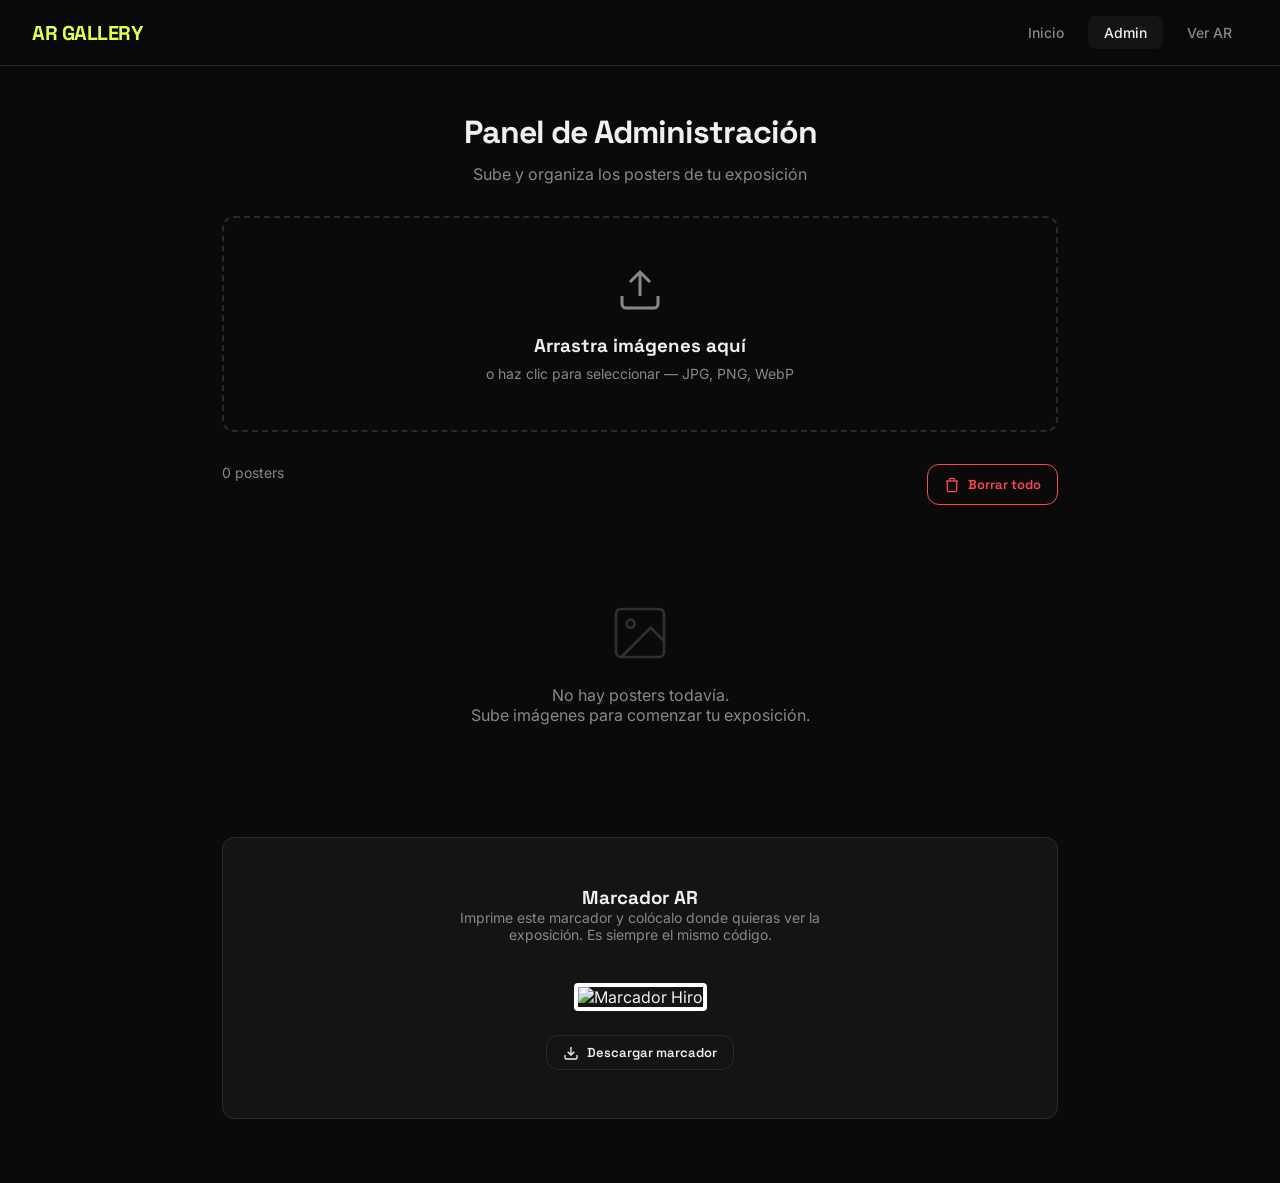
==== admin.html @ c00a3295 "Initial commit: AR Gallery platform Web-based AR exhibition platform with poster management, marker-" ====
<!DOCTYPE html>
<html lang="es">
<head>
  <meta charset="UTF-8">
  <meta name="viewport" content="width=device-width, initial-scale=1.0">
  <title>Admin — AR Gallery</title>
  <link rel="stylesheet" href="css/style.css">
</head>
<body>

  <nav class="nav">
    <a href="index.html" class="nav-brand">AR GALLERY</a>
    <div class="nav-links">
      <a href="index.html">Inicio</a>
      <a href="admin.html" class="active">Admin</a>
      <a href="ar.html">Ver AR</a>
    </div>
  </nav>

  <div class="admin-container">
    <div class="section-header" style="margin-bottom: 2rem;">
      <h2>Panel de Administración</h2>
      <p>Sube y organiza los posters de tu exposición</p>
    </div>

    <!-- Upload Zone -->
    <div class="upload-zone" id="uploadZone">
      <svg width="48" height="48" viewBox="0 0 24 24" fill="none" stroke="currentColor" stroke-width="1.5">
        <path d="M21 15v4a2 2 0 0 1-2 2H5a2 2 0 0 1-2-2v-4"/>
        <polyline points="17 8 12 3 7 8"/>
        <line x1="12" y1="3" x2="12" y2="15"/>
      </svg>
      <h3>Arrastra imágenes aquí</h3>
      <p>o haz clic para seleccionar — JPG, PNG, WebP</p>
      <input type="file" id="fileInput" multiple accept="image/*">
    </div>

    <!-- Actions -->
    <div class="admin-actions">
      <div class="poster-count" id="posterCount">0 posters</div>
      <div style="flex:1"></div>
      <button class="btn btn-danger btn-sm" id="clearAllBtn">
        <svg width="16" height="16" viewBox="0 0 24 24" fill="none" stroke="currentColor" stroke-width="2"><polyline points="3 6 5 6 21 6"/><path d="M19 6v14a2 2 0 0 1-2 2H7a2 2 0 0 1-2-2V6m3 0V4a2 2 0 0 1 2-2h4a2 2 0 0 1 2 2v2"/></svg>
        Borrar todo
      </button>
    </div>

    <!-- Poster Grid -->
    <div class="poster-grid" id="posterGrid"></div>
    <div class="empty-state" id="emptyState">
      <svg width="64" height="64" viewBox="0 0 24 24" fill="none" stroke="currentColor" stroke-width="1">
        <rect x="3" y="3" width="18" height="18" rx="2" ry="2"/>
        <circle cx="8.5" cy="8.5" r="1.5"/>
        <polyline points="21 15 16 10 5 21"/>
      </svg>
      <p>No hay posters todavía.<br>Sube imágenes para comenzar tu exposición.</p>
    </div>

    <!-- Marker Section -->
    <div class="marker-section">
      <h3>Marcador AR</h3>
      <p>Imprime este marcador y colócalo donde quieras ver la exposición. Es siempre el mismo código.</p>
      <img src="https://raw.githubusercontent.com/AR-js-org/AR.js/master/data/images/hiro.png" alt="Marcador Hiro" id="markerImg">
      <br>
      <a href="https://raw.githubusercontent.com/AR-js-org/AR.js/master/data/images/hiro.png" download="marcador-ar-gallery.png" class="btn btn-secondary btn-sm">
        <svg width="16" height="16" viewBox="0 0 24 24" fill="none" stroke="currentColor" stroke-width="2"><path d="M21 15v4a2 2 0 0 1-2 2H5a2 2 0 0 1-2-2v-4"/><polyline points="7 10 12 15 17 10"/><line x1="12" y1="15" x2="12" y2="3"/></svg>
        Descargar marcador
      </a>
    </div>
  </div>

  <!-- Confirm Delete Modal -->
  <div class="modal-overlay" id="confirmModal">
    <div class="modal">
      <h3>Borrar todos los posters</h3>
      <p>Esta acción eliminará todos los posters cargados. No se puede deshacer.</p>
      <div class="modal-actions">
        <button class="btn btn-secondary btn-sm" id="cancelDelete">Cancelar</button>
        <button class="btn btn-danger btn-sm" id="confirmDelete">Borrar todo</button>
      </div>
    </div>
  </div>

  <script type="module">
    import { addPoster, getPosters, deletePoster, clearAllPosters } from './js/storage.js';

    const uploadZone = document.getElementById('uploadZone');
    const fileInput = document.getElementById('fileInput');
    const posterGrid = document.getElementById('posterGrid');
    const emptyState = document.getElementById('emptyState');
    const posterCount = document.getElementById('posterCount');
    const clearAllBtn = document.getElementById('clearAllBtn');
    const confirmModal = document.getElementById('confirmModal');
    const cancelDelete = document.getElementById('cancelDelete');
    const confirmDelete = document.getElementById('confirmDelete');

    // Drag & drop
    ['dragenter', 'dragover'].forEach(evt => {
      uploadZone.addEventListener(evt, (e) => {
        e.preventDefault();
        uploadZone.classList.add('dragover');
      });
    });
    ['dragleave', 'drop'].forEach(evt => {
      uploadZone.addEventListener(evt, (e) => {
        e.preventDefault();
        uploadZone.classList.remove('dragover');
      });
    });
    uploadZone.addEventListener('drop', (e) => {
      handleFiles(e.dataTransfer.files);
    });

    fileInput.addEventListener('change', () => {
      handleFiles(fileInput.files);
      fileInput.value = '';
    });

    async function handleFiles(files) {
      for (const file of files) {
        if (!file.type.startsWith('image/')) continue;
        const dataURL = await readFileAsDataURL(file);
        await addPoster(dataURL, file.name.replace(/\.[^.]+$/, ''));
      }
      await renderPosters();
    }

    function readFileAsDataURL(file) {
      return new Promise((resolve) => {
        const reader = new FileReader();
        reader.onload = () => resolve(reader.result);
        reader.readAsDataURL(file);
      });
    }

    async function renderPosters() {
      const posters = await getPosters();
      posterCount.textContent = `${posters.length} poster${posters.length !== 1 ? 's' : ''}`;
      emptyState.style.display = posters.length === 0 ? 'block' : 'none';
      posterGrid.innerHTML = '';
      posters.forEach((poster) => {
        const card = document.createElement('div');
        card.className = 'poster-card';
        card.innerHTML = `
          <img src="${poster.image}" alt="${poster.title || 'Poster'}">
          <div class="poster-card-info">
            <input type="text" value="${poster.title || ''}" placeholder="Sin título" readonly>
            <button class="btn-icon" data-id="${poster.id}" title="Eliminar">
              <svg width="16" height="16" viewBox="0 0 24 24" fill="none" stroke="currentColor" stroke-width="2"><line x1="18" y1="6" x2="6" y2="18"/><line x1="6" y1="6" x2="18" y2="18"/></svg>
            </button>
          </div>
        `;
        card.querySelector('.btn-icon').addEventListener('click', async () => {
          await deletePoster(poster.id);
          await renderPosters();
        });
        posterGrid.appendChild(card);
      });
    }

    // Clear all
    clearAllBtn.addEventListener('click', () => {
      confirmModal.classList.add('active');
    });
    cancelDelete.addEventListener('click', () => {
      confirmModal.classList.remove('active');
    });
    confirmDelete.addEventListener('click', async () => {
      await clearAllPosters();
      confirmModal.classList.remove('active');
      await renderPosters();
    });
    confirmModal.addEventListener('click', (e) => {
      if (e.target === confirmModal) confirmModal.classList.remove('active');
    });

    // Init
    renderPosters();
  </script>

</body>
</html>
---- css/style.css ----
/* AR Gallery - Main Styles */
@import url('https://fonts.googleapis.com/css2?family=Space+Grotesk:wght@300;400;500;600;700&family=Inter:wght@300;400;500;600&display=swap');

:root {
  --bg: #0a0a0a;
  --bg-card: #141414;
  --bg-card-hover: #1a1a1a;
  --border: #2a2a2a;
  --text: #f0f0f0;
  --text-muted: #888;
  --accent: #e8ff47;
  --accent-dim: #c4d93b;
  --danger: #ff4757;
  --radius: 12px;
  --radius-sm: 8px;
}

* { margin: 0; padding: 0; box-sizing: border-box; }

body {
  font-family: 'Inter', sans-serif;
  background: var(--bg);
  color: var(--text);
  min-height: 100vh;
  overflow-x: hidden;
}

h1, h2, h3, h4 {
  font-family: 'Space Grotesk', sans-serif;
}

/* ── NAV ─────────────────────────────── */
.nav {
  position: fixed;
  top: 0;
  left: 0;
  right: 0;
  z-index: 100;
  display: flex;
  align-items: center;
  justify-content: space-between;
  padding: 1rem 2rem;
  background: rgba(10, 10, 10, 0.85);
  backdrop-filter: blur(20px);
  border-bottom: 1px solid var(--border);
}

.nav-brand {
  font-family: 'Space Grotesk', sans-serif;
  font-size: 1.25rem;
  font-weight: 700;
  color: var(--accent);
  text-decoration: none;
  letter-spacing: -0.5px;
}

.nav-links {
  display: flex;
  gap: 0.5rem;
}

.nav-links a {
  color: var(--text-muted);
  text-decoration: none;
  padding: 0.5rem 1rem;
  border-radius: var(--radius-sm);
  font-size: 0.875rem;
  font-weight: 500;
  transition: all 0.2s;
}

.nav-links a:hover,
.nav-links a.active {
  color: var(--text);
  background: var(--bg-card);
}

/* ── HERO ────────────────────────────── */
.hero {
  min-height: 100vh;
  display: flex;
  flex-direction: column;
  justify-content: center;
  align-items: center;
  text-align: center;
  padding: 2rem;
  position: relative;
}

.hero::before {
  content: '';
  position: absolute;
  top: 0;
  left: 50%;
  transform: translateX(-50%);
  width: 600px;
  height: 600px;
  background: radial-gradient(circle, rgba(232,255,71,0.06) 0%, transparent 70%);
  pointer-events: none;
}

.hero h1 {
  font-size: clamp(2.5rem, 8vw, 6rem);
  font-weight: 700;
  letter-spacing: -2px;
  line-height: 1;
  margin-bottom: 1.5rem;
}

.hero h1 span {
  color: var(--accent);
}

.hero p {
  font-size: clamp(1rem, 2vw, 1.25rem);
  color: var(--text-muted);
  max-width: 500px;
  line-height: 1.6;
  margin-bottom: 2.5rem;
}

.hero-actions {
  display: flex;
  gap: 1rem;
  flex-wrap: wrap;
  justify-content: center;
}

/* ── BUTTONS ─────────────────────────── */
.btn {
  display: inline-flex;
  align-items: center;
  gap: 0.5rem;
  padding: 0.875rem 1.75rem;
  border-radius: var(--radius);
  font-size: 0.9375rem;
  font-weight: 600;
  font-family: 'Space Grotesk', sans-serif;
  text-decoration: none;
  border: none;
  cursor: pointer;
  transition: all 0.2s;
}

.btn-primary {
  background: var(--accent);
  color: #0a0a0a;
}

.btn-primary:hover {
  background: var(--accent-dim);
  transform: translateY(-1px);
}

.btn-secondary {
  background: var(--bg-card);
  color: var(--text);
  border: 1px solid var(--border);
}

.btn-secondary:hover {
  background: var(--bg-card-hover);
  border-color: #3a3a3a;
}

.btn-danger {
  background: transparent;
  color: var(--danger);
  border: 1px solid var(--danger);
}

.btn-danger:hover {
  background: var(--danger);
  color: white;
}

.btn-sm {
  padding: 0.5rem 1rem;
  font-size: 0.8125rem;
}

.btn-icon {
  width: 36px;
  height: 36px;
  padding: 0;
  display: inline-flex;
  align-items: center;
  justify-content: center;
  border-radius: var(--radius-sm);
  background: var(--bg-card);
  border: 1px solid var(--border);
  color: var(--text-muted);
  cursor: pointer;
  transition: all 0.2s;
}

.btn-icon:hover {
  color: var(--danger);
  border-color: var(--danger);
}

/* ── SECTIONS ────────────────────────── */
.section {
  padding: 6rem 2rem;
}

.section-header {
  text-align: center;
  margin-bottom: 4rem;
}

.section-header h2 {
  font-size: 2rem;
  font-weight: 700;
  letter-spacing: -1px;
  margin-bottom: 0.75rem;
}

.section-header p {
  color: var(--text-muted);
  max-width: 450px;
  margin: 0 auto;
}

/* ── STEPS ───────────────────────────── */
.steps {
  display: grid;
  grid-template-columns: repeat(auto-fit, minmax(250px, 1fr));
  gap: 1.5rem;
  max-width: 900px;
  margin: 0 auto;
}

.step {
  background: var(--bg-card);
  border: 1px solid var(--border);
  border-radius: var(--radius);
  padding: 2rem;
  text-align: center;
  transition: border-color 0.2s;
}

.step:hover {
  border-color: var(--accent);
}

.step-number {
  display: inline-flex;
  align-items: center;
  justify-content: center;
  width: 48px;
  height: 48px;
  border-radius: 50%;
  background: rgba(232, 255, 71, 0.1);
  color: var(--accent);
  font-family: 'Space Grotesk', sans-serif;
  font-weight: 700;
  font-size: 1.25rem;
  margin-bottom: 1rem;
}

.step h3 {
  font-size: 1.125rem;
  margin-bottom: 0.5rem;
}

.step p {
  color: var(--text-muted);
  font-size: 0.875rem;
  line-height: 1.5;
}

/* ── ADMIN PAGE ──────────────────────── */
.admin-container {
  max-width: 900px;
  margin: 0 auto;
  padding: 7rem 2rem 4rem;
}

.upload-zone {
  border: 2px dashed var(--border);
  border-radius: var(--radius);
  padding: 3rem 2rem;
  text-align: center;
  cursor: pointer;
  transition: all 0.3s;
  margin-bottom: 2rem;
  position: relative;
}

.upload-zone:hover,
.upload-zone.dragover {
  border-color: var(--accent);
  background: rgba(232, 255, 71, 0.03);
}

.upload-zone svg {
  margin-bottom: 1rem;
  color: var(--text-muted);
}

.upload-zone h3 {
  margin-bottom: 0.5rem;
}

.upload-zone p {
  color: var(--text-muted);
  font-size: 0.875rem;
}

.upload-zone input[type="file"] {
  position: absolute;
  inset: 0;
  opacity: 0;
  cursor: pointer;
}

/* ── POSTER GRID ─────────────────────── */
.poster-grid {
  display: grid;
  grid-template-columns: repeat(auto-fill, minmax(200px, 1fr));
  gap: 1rem;
}

.poster-card {
  background: var(--bg-card);
  border: 1px solid var(--border);
  border-radius: var(--radius);
  overflow: hidden;
  transition: border-color 0.2s;
}

.poster-card:hover {
  border-color: #3a3a3a;
}

.poster-card img {
  width: 100%;
  aspect-ratio: 3/4;
  object-fit: cover;
  display: block;
}

.poster-card-info {
  padding: 0.75rem;
  display: flex;
  align-items: center;
  justify-content: space-between;
}

.poster-card-info input {
  background: transparent;
  border: none;
  color: var(--text);
  font-size: 0.8125rem;
  font-family: inherit;
  width: 100%;
  outline: none;
}

.poster-card-info input::placeholder {
  color: var(--text-muted);
}

.poster-count {
  text-align: center;
  color: var(--text-muted);
  font-size: 0.875rem;
  margin-bottom: 1.5rem;
}

.admin-actions {
  display: flex;
  gap: 0.75rem;
  margin-bottom: 2rem;
  flex-wrap: wrap;
}

.empty-state {
  text-align: center;
  padding: 4rem 2rem;
  color: var(--text-muted);
}

.empty-state svg {
  margin-bottom: 1rem;
  opacity: 0.3;
}

/* ── MARKER SECTION ──────────────────── */
.marker-section {
  text-align: center;
  padding: 3rem 2rem;
  background: var(--bg-card);
  border: 1px solid var(--border);
  border-radius: var(--radius);
  margin-top: 3rem;
}

.marker-section img {
  width: 200px;
  height: 200px;
  margin: 1.5rem 0;
  border: 4px solid white;
  border-radius: 4px;
}

.marker-section p {
  color: var(--text-muted);
  font-size: 0.875rem;
  max-width: 400px;
  margin: 0 auto 1rem;
}

/* ── MODAL ───────────────────────────── */
.modal-overlay {
  position: fixed;
  inset: 0;
  background: rgba(0, 0, 0, 0.7);
  backdrop-filter: blur(4px);
  display: flex;
  align-items: center;
  justify-content: center;
  z-index: 200;
  opacity: 0;
  pointer-events: none;
  transition: opacity 0.2s;
}

.modal-overlay.active {
  opacity: 1;
  pointer-events: auto;
}

.modal {
  background: var(--bg-card);
  border: 1px solid var(--border);
  border-radius: var(--radius);
  padding: 2rem;
  max-width: 400px;
  width: 90%;
}

.modal h3 {
  margin-bottom: 0.5rem;
}

.modal p {
  color: var(--text-muted);
  font-size: 0.875rem;
  margin-bottom: 1.5rem;
}

.modal-actions {
  display: flex;
  gap: 0.5rem;
  justify-content: flex-end;
}

/* ── FOOTER ──────────────────────────── */
.footer {
  text-align: center;
  padding: 2rem;
  color: var(--text-muted);
  font-size: 0.75rem;
  border-top: 1px solid var(--border);
}

/* ── RESPONSIVE ──────────────────────── */
@media (max-width: 600px) {
  .nav { padding: 0.75rem 1rem; }
  .nav-links a { padding: 0.4rem 0.6rem; font-size: 0.75rem; }
  .hero h1 { letter-spacing: -1px; }
  .admin-container { padding: 5rem 1rem 2rem; }
  .poster-grid { grid-template-columns: repeat(auto-fill, minmax(140px, 1fr)); }
}
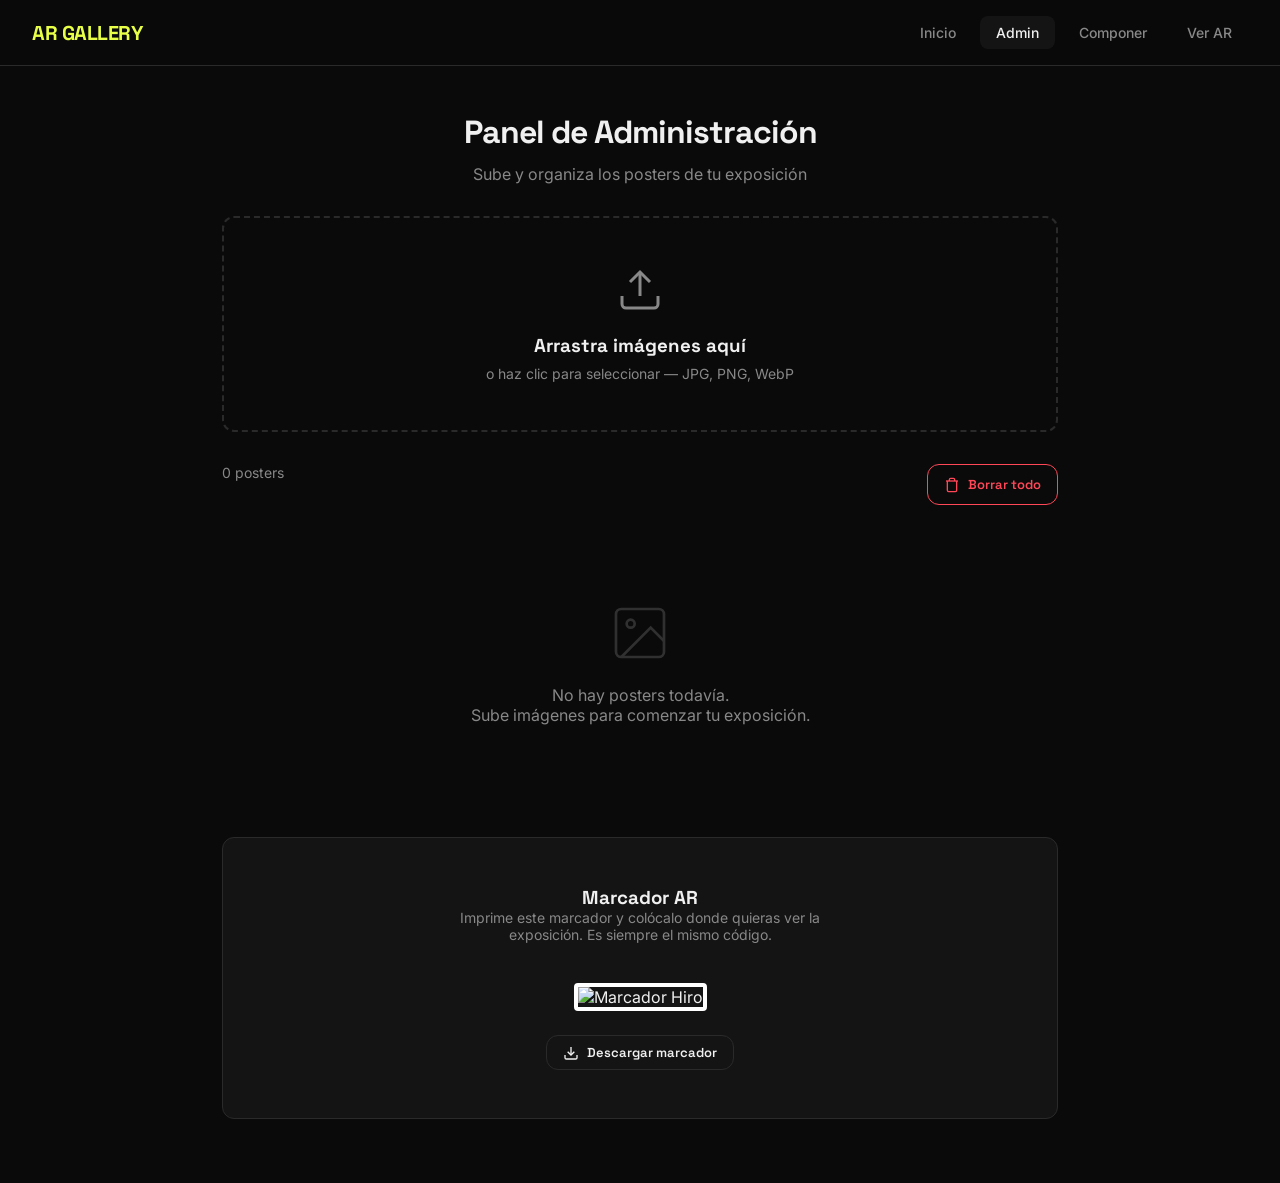
==== commit 14bd8c91: "feat: agregar modulo Composer (dithering + shapes editables) Plataforma educativa de generacion de c" ====
--- a/admin.html
+++ b/admin.html
@@ -13,6 +13,7 @@
     <div class="nav-links">
       <a href="index.html">Inicio</a>
       <a href="admin.html" class="active">Admin</a>
+      <a href="composer.html">Componer</a>
       <a href="ar.html">Ver AR</a>
     </div>
   </nav>
@@ -117,20 +118,20 @@
     });
 
     async function handleFiles(files) {
-      for (const file of files) {
-        if (!file.type.startsWith('image/')) continue;
-        const dataURL = await readFileAsDataURL(file);
-        await addPoster(dataURL, file.name.replace(/\.[^.]+$/, ''));
+      uploadZone.style.opacity = '0.5';
+      uploadZone.querySelector('h3').textContent = 'Subiendo...';
+      try {
+        for (const file of files) {
+          if (!file.type.startsWith('image/')) continue;
+          await addPoster(file, file.name.replace(/\.[^.]+$/, ''));
+        }
+        await renderPosters();
+      } catch (err) {
+        console.error('Upload error:', err);
+        alert('Error al subir: ' + err.message);
       }
-      await renderPosters();
-    }
-
-    function readFileAsDataURL(file) {
-      return new Promise((resolve) => {
-        const reader = new FileReader();
-        reader.onload = () => resolve(reader.result);
-        reader.readAsDataURL(file);
-      });
+      uploadZone.style.opacity = '1';
+      uploadZone.querySelector('h3').textContent = 'Arrastra imágenes aquí';
     }
 
     async function renderPosters() {
--- a/css/style.css
+++ b/css/style.css
@@ -466,6 +466,307 @@
   border-top: 1px solid var(--border);
 }
 
+/* ── COMPOSER ────────────────────────── */
+.composer {
+  display: grid;
+  grid-template-columns: 340px 1fr;
+  height: 100vh;
+  padding-top: 64px;
+}
+
+.composer-panel {
+  background: var(--bg-card);
+  border-right: 1px solid var(--border);
+  height: calc(100vh - 64px);
+  position: relative;
+  overflow: hidden;
+  transition: transform 0.25s ease;
+}
+
+body.panel-collapsed .composer-panel {
+  transform: translateX(calc(-100% + 32px));
+}
+
+body.panel-collapsed .panel-toggle svg {
+  transform: rotate(180deg);
+}
+
+.panel-toggle {
+  position: absolute;
+  top: 12px;
+  right: -16px;
+  width: 32px;
+  height: 32px;
+  border-radius: 50%;
+  background: var(--bg-card);
+  border: 1px solid var(--border);
+  color: var(--text-muted);
+  display: inline-flex;
+  align-items: center;
+  justify-content: center;
+  cursor: pointer;
+  z-index: 5;
+  transition: color 0.2s;
+}
+.panel-toggle:hover { color: var(--accent); }
+.panel-toggle svg { transition: transform 0.25s; }
+
+.panel-scroll {
+  height: 100%;
+  overflow-y: auto;
+  padding: 1.25rem 1.25rem 2rem;
+}
+
+.panel-group {
+  padding: 1rem 0;
+  border-bottom: 1px solid var(--border);
+}
+.panel-group:last-child { border-bottom: none; }
+
+.panel-group h4 {
+  font-size: 0.75rem;
+  text-transform: uppercase;
+  letter-spacing: 1.5px;
+  color: var(--text-muted);
+  margin-bottom: 0.75rem;
+  display: flex;
+  align-items: center;
+  gap: 0.5rem;
+}
+
+.band-dot {
+  display: inline-block;
+  width: 10px;
+  height: 10px;
+  border-radius: 50%;
+  background: var(--accent);
+  border: 1px solid var(--border);
+}
+
+.source-buttons {
+  display: grid;
+  grid-template-columns: repeat(3, 1fr);
+  gap: 0.4rem;
+}
+.source-buttons .btn { padding: 0.5rem 0.5rem; font-size: 0.75rem; justify-content: center; }
+
+.source-status {
+  margin-top: 0.6rem;
+  font-size: 0.75rem;
+  color: var(--text-muted);
+  text-align: center;
+}
+
+.range-row {
+  display: flex;
+  flex-direction: column;
+  gap: 0.3rem;
+  margin-bottom: 0.75rem;
+  font-size: 0.8125rem;
+  color: var(--text-muted);
+}
+.range-row:last-child { margin-bottom: 0; }
+.range-row span { display: flex; justify-content: space-between; }
+.range-row em { color: var(--text); font-style: normal; font-weight: 500; }
+.range-row input[type="range"] {
+  -webkit-appearance: none;
+  appearance: none;
+  width: 100%;
+  height: 4px;
+  background: #2a2a2a;
+  border-radius: 2px;
+  outline: none;
+}
+.range-row input[type="range"]::-webkit-slider-thumb {
+  -webkit-appearance: none;
+  appearance: none;
+  width: 14px;
+  height: 14px;
+  background: var(--accent);
+  border-radius: 50%;
+  cursor: pointer;
+}
+.range-row input[type="range"]::-moz-range-thumb {
+  width: 14px;
+  height: 14px;
+  background: var(--accent);
+  border-radius: 50%;
+  cursor: pointer;
+  border: none;
+}
+.range-row input[type="checkbox"] {
+  accent-color: var(--accent);
+  width: 16px; height: 16px;
+}
+
+.shape-picker {
+  display: grid;
+  grid-template-columns: repeat(6, 1fr);
+  gap: 0.3rem;
+  margin-bottom: 0.75rem;
+}
+.shape-btn {
+  background: var(--bg);
+  border: 1px solid var(--border);
+  border-radius: var(--radius-sm);
+  color: var(--text);
+  height: 36px;
+  cursor: pointer;
+  font-size: 1.1rem;
+  display: inline-flex;
+  align-items: center;
+  justify-content: center;
+  transition: all 0.15s;
+  padding: 0;
+}
+.shape-btn:hover { border-color: var(--text-muted); }
+.shape-btn.active {
+  border-color: var(--accent);
+  background: rgba(232, 255, 71, 0.08);
+  color: var(--accent);
+}
+
+.band-row {
+  display: grid;
+  grid-template-columns: 1fr 1fr;
+  gap: 0.5rem;
+}
+.color-row, .glyph-row {
+  display: flex;
+  flex-direction: column;
+  gap: 0.25rem;
+  font-size: 0.75rem;
+  color: var(--text-muted);
+}
+.color-row input[type="color"] {
+  width: 100%;
+  height: 32px;
+  border: 1px solid var(--border);
+  border-radius: var(--radius-sm);
+  background: var(--bg);
+  cursor: pointer;
+  padding: 2px;
+}
+.glyph-row input[type="text"] {
+  height: 32px;
+  background: var(--bg);
+  color: var(--text);
+  border: 1px solid var(--border);
+  border-radius: var(--radius-sm);
+  text-align: center;
+  font-family: inherit;
+  font-size: 1rem;
+  outline: none;
+}
+.glyph-row input[type="text"]:focus { border-color: var(--accent); }
+
+.presets {
+  display: grid;
+  grid-template-columns: repeat(3, 1fr);
+  gap: 0.4rem;
+}
+.preset-btn {
+  background: var(--bg);
+  border: 1px solid var(--border);
+  border-radius: var(--radius-sm);
+  color: var(--text);
+  padding: 0.5rem 0.4rem;
+  font-size: 0.75rem;
+  cursor: pointer;
+  font-family: inherit;
+  transition: all 0.15s;
+}
+.preset-btn:hover {
+  border-color: var(--accent);
+  color: var(--accent);
+}
+
+.panel-actions {
+  display: flex;
+  flex-direction: column;
+  gap: 0.5rem;
+}
+.panel-actions .btn { justify-content: center; }
+
+.composer-stage {
+  display: flex;
+  flex-direction: column;
+  height: calc(100vh - 64px);
+  background: #050505;
+  overflow: hidden;
+}
+
+.stage-toolbar {
+  display: flex;
+  align-items: center;
+  justify-content: space-between;
+  padding: 0.75rem 1.5rem;
+  border-bottom: 1px solid var(--border);
+  font-size: 0.75rem;
+  color: var(--text-muted);
+}
+
+.stage-meta { font-family: 'Space Grotesk', monospace; }
+
+.canvas-wrap {
+  flex: 1;
+  display: flex;
+  align-items: center;
+  justify-content: center;
+  padding: 1.5rem;
+  overflow: hidden;
+}
+
+.canvas-wrap canvas {
+  max-width: 100%;
+  max-height: 100%;
+  object-fit: contain;
+  border-radius: var(--radius-sm);
+  box-shadow: 0 8px 40px rgba(0,0,0,0.5);
+}
+
+.title-row {
+  display: flex;
+  flex-direction: column;
+  gap: 0.3rem;
+  font-size: 0.8125rem;
+  color: var(--text-muted);
+  margin-bottom: 1.25rem;
+}
+.title-row input {
+  background: var(--bg);
+  color: var(--text);
+  border: 1px solid var(--border);
+  border-radius: var(--radius-sm);
+  padding: 0.6rem 0.75rem;
+  font-family: inherit;
+  font-size: 0.875rem;
+  outline: none;
+}
+.title-row input:focus { border-color: var(--accent); }
+
+.toast {
+  position: fixed;
+  bottom: 1.5rem;
+  left: 50%;
+  transform: translateX(-50%) translateY(20px);
+  background: var(--bg-card);
+  border: 1px solid var(--border);
+  color: var(--text);
+  padding: 0.75rem 1.25rem;
+  border-radius: var(--radius);
+  font-size: 0.875rem;
+  opacity: 0;
+  pointer-events: none;
+  transition: opacity 0.2s, transform 0.2s;
+  z-index: 300;
+  box-shadow: 0 8px 30px rgba(0,0,0,0.5);
+}
+.toast.show {
+  opacity: 1;
+  transform: translateX(-50%) translateY(0);
+}
+
 /* ── RESPONSIVE ──────────────────────── */
 @media (max-width: 600px) {
   .nav { padding: 0.75rem 1rem; }
@@ -474,3 +775,30 @@
   .admin-container { padding: 5rem 1rem 2rem; }
   .poster-grid { grid-template-columns: repeat(auto-fill, minmax(140px, 1fr)); }
 }
+
+@media (max-width: 900px) {
+  .composer {
+    grid-template-columns: 1fr;
+    grid-template-rows: 1fr auto;
+  }
+  .composer-panel {
+    grid-row: 2;
+    height: 50vh;
+    border-right: none;
+    border-top: 1px solid var(--border);
+  }
+  .composer-stage {
+    grid-row: 1;
+    height: auto;
+    min-height: 50vh;
+  }
+  body.panel-collapsed .composer-panel {
+    transform: translateY(calc(100% - 32px));
+  }
+  .panel-toggle {
+    top: -16px;
+    right: 16px;
+  }
+  body.panel-collapsed .panel-toggle svg { transform: rotate(90deg); }
+  .panel-toggle svg { transform: rotate(-90deg); }
+}
